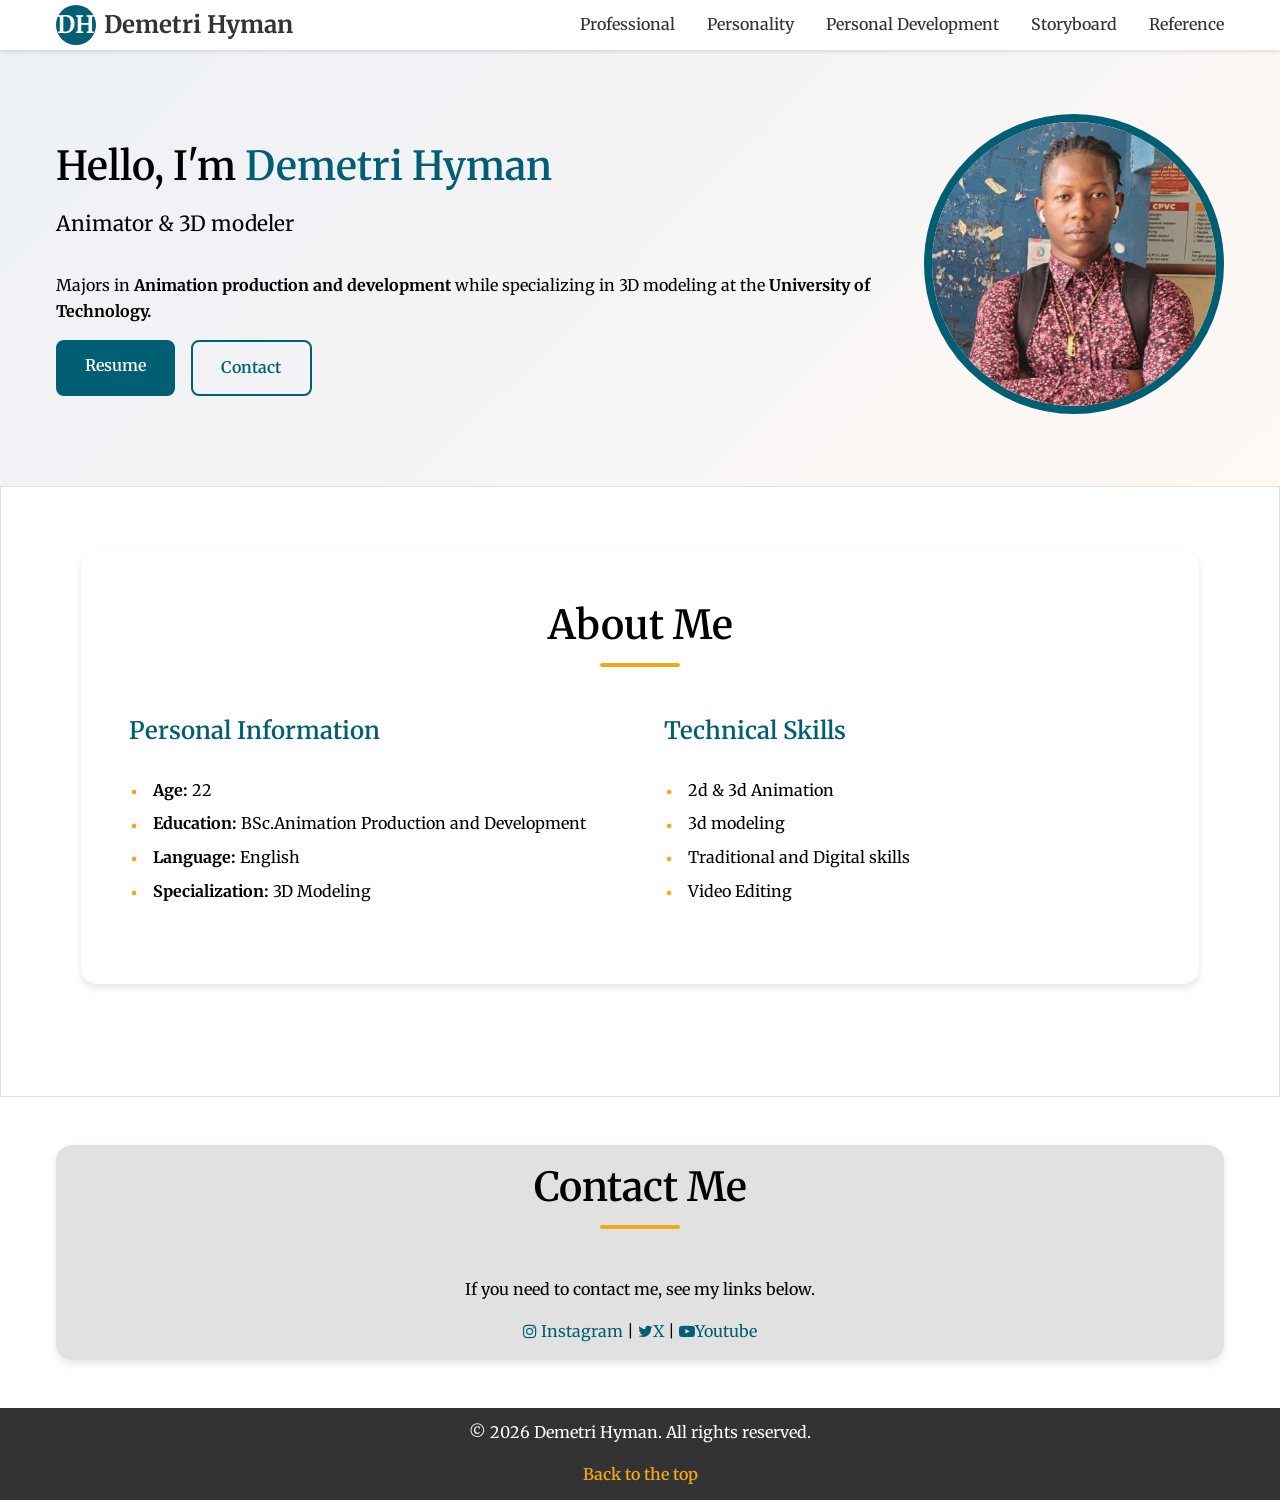
==== Codes/Index.html @ dadc2201 "web programming" ====
<!DOCTYPE html>
<html>

    <head>
        
        <meta name="viewport" content="width=device-width, initial-scale=1.0">
        <Title>Demetri Hyman Portfolio</Title>
        <link rel="stylesheet" href="https://cdnjs.cloudflare.com/ajax/libs/font-awesome/4.7.0/css/font-awesome.min.css">
        <link rel="stylesheet" href="Style.css">
        
    </head>
<body id="top">
    <!--Navigation Header-->
<header>

    <nav class="navbar">

         <div class="nav-container">

            <a href= "Index.html" class="logo">
                <div class="logo-circle">DH</div>
                <span>Demetri Hyman</span>
            </a>

            <ul class="nav-menu">
                <li><a href="Professional.html">Professional</a></li>
                <li><a href="Personality.html">Personality</a></li>
                <li><a href="Personal Development.html">Personal Development</a></li>
                <li><a href="Storyboard.html">Storyboard</a></li>
                <li><a href="Reference.html">Reference</a></li> 
            </ul>
        </div>

    </nav>
</header>

<!--Hello section-->
    <section class="Hello">
        <div class="Hello-container">
            <div class="Hello-Text">
            <h1> Hello, I'm <span class="highlight"> Demetri Hyman </span></h1>
              <p class="subtitle"> Animator & 3D modeler</p>
              <p c> Majors in <strong>Animation production and development</strong> while specializing in 3D modeling at the <strong>University of Technology.</strong><div class=""></div> </p>
                <div class = "Resume-Button">
                    <a href="Professional.html" class="btn btn-Resume">Resume</a>
                    <a href="#contact" class="btn btn-contact">Contact</a>
                </div>
            </div>
                <div >
                    <a href="demetrianimation@gmail.com">
                        <img src="../Assets/1760153139496.jpg" alt="Demetri Hyman Photo" class="image">
                    </a>
                </div>
        </div>

    </section>

<!--About section-->
    <section id="about" class="section">
        <div class="container">

            <div class="Card">
                <h2 class="section-title">About Me</h2>
            <div class="about-content">
                <div class="Personal-Info">
                    <h3>Personal Information</h3>
                    <ul class="Personal-Info-list">
                        <li><strong>Age:</strong> 22</li>
                        <li><strong>Education:</strong> BSc.Animation Production and Development </li>
                        <li><strong>Language:</strong> English</li>
                        <li><strong>Specialization:</strong> 3D Modeling</li>
                    </ul>
                </div>
                <div class="Skills">
                    <h3> Technical Skills</h3>
                    <ul class="skill-list">
                        <li> 2d & 3d Animation </li>
                        <li> 3d modeling </li>
                        <li> Traditional and Digital skills </li>
                        <li> Video Editing </li>
                    </ul>
                </div>
            </div>
            </div>
        </div>
    </section>

<!--Contact section-->
    <section id="contact" class="contact-section">

        <div class=" container">
            
            <div class="Card">
                <h2 class="section-title"> Contact Me</h2>
                <div class="contact-content">
                    <div class="contact-info">
                       <center> <p style="font-size: 20">
                            If you need to contact me, see my links below.
                        </p>
                        			<ul>
                                        <a class="highlight" href="https://www.Instagram.com/" target="_blank " ><i class="fa">&#xf16d;</i> Instagram </a> | 
                                        <a class="highlight" href="https://www.X.com/"target="_blank "><i class="fa">&#xf099;</i>X</a> | 
                                        <a class="highlight" href="https://www.Youtube.com/"target="_blank "><i class="fa">&#xf16a;</i>Youtube</a>
                                    </ul></center>

                    </div>

                </div>
            </div>

        </div>
    </section>

<footer class="footer">

	<p>
		&copy 2026 Demetri Hyman. All rights reserved.
	</p>

    <a class="top" href="#top"> Back to the top</a>
</footer>

</body>

</html>
---- Codes/Style.css ----
@import url('https://fonts.googleapis.com/css2?family=Merriweather:ital,opsz,wght@0,18..144,300..900;1,18..144,300..900&display=swap');
@import url('https://fonts.googleapis.com/css2?family=Gravitas+One&family=Merriweather:ital,opsz,wght@0,18..144,300..900;1,18..144,300..900&display=swap');


:root{
    /* Color palette */
    --primary-color: #025E73;
    --primary-dark: #011F26;
    --secondary-color: #A5A692;
    --accent-color: #F2A71B;
    --light-color: #f3f3f3;
    --dark-color: #333;
    --gray-color: #e1e1e1;
    --text-color: #000000;
    --text-light: #777;
    --white: #fff;


     /* Spacing */
    --spacing-xs: 0.5rem;
    --spacing-sm: 1rem;
    --spacing-md: 2rem;
    --spacing-lg: 3rem;
    --spacing-xl: 4rem;

    /* Font */
    --font-primary: 'Merriweather', sans-serif;
    --font-secondary: 'Gravitas', serif;

    /* Border */
    --border-radius:8px;
    --border-radius-lg: 16px;
    

    /* Box shadow */
    --shadow-sm: 0 2px 4px rgba(0, 0, 0, 0.1);
    --shadow-md: 0 4px 8px rgba(0, 0, 0, 0.1);
    --shadow-lg: 0 8px 16px rgba(0, 0, 0, 0.1);
    
    /* Transition */
    --transition: all 0.3s ease;

}
 /* Nav stuff */
* {
    margin: 0;
    padding: 0;
    box-sizing: border-box;
}

a{
    color: var(--primary-color);
    text-decoration: none;
    transition: var(--transition);
}
a.highlight:hover{
    color: #ff1100; font-size: 22px;
}

.navbar {
    background-color: var(--white);
    box-shadow: var(--shadow-sm);
    position: sticky;
    top: 0;
    z-index: 1000;
    height: 50px;
    padding: var(--shadow-sm) 0;
    
}

.nav-container {
    height: 100%;
    display: flex;
    justify-content: space-between;
    align-items: center;
    max-width: 1200px;
    margin: 0 auto;
    padding: 0 var(--spacing-sm);
    height: 50px;
    
}

.nav-menu {
    display: flex;
    gap: var(--spacing-md);
}

.nav-menu a {
    color: var(--dark-color);
    font-weight: 500;
    padding:0.5rem 0;
    position: relative;
    text-decoration: none
}

.nav-menu a::after{
    content: '';
    position: absolute;
    bottom:0;
    left: 0;
    width: 0;
    height: 2px;
    background-color: var(--primary-color);
    transition: var(--transition);
}

nav ul{
    list-style-type: none;
}

.nav-menu a:hover {
    color: var(--primary-color);
}
.nav-menu a:hover::after{
    width: 100%;
}

.logo {
    display: flex;
    align-items: center;
    gap:var(--spacing-xs);
    font-weight: 700;
    font-size: 1.5rem;
    color: var(--dark-color);
}

.logo:hover{
    color:var(--primary-color)
}   

.logo-circle{
    width: 40px;
    height: 40px;
    background-color: var(--primary-color);
    color: var(--white);
    border-radius: 50%;
    display: flex;
    align-items: center;
    justify-content: center;
    font-weight: 700;
}

.menu-toggle {
    display: none;
    background: none;
    border: none;
    font-size: 1.5rem;
    color: var(--dark-color)
}

 /* body stuff */
body{
    font-family: var(--font-primary);
    font-size: 16px;
    line-height: 1.6;
    color: var(--text-color);
    background-color: var(--white);
}

 h1, h2, h3, h4{
    font-family: var(--font-primary);
    font-weight: 600;
    line-height: 1.3;
    margin-bottom: var(--spacing-sm);
   
 }
 h1{
    font-size: 2.5rem;
 }

 h2{
    font-size: 2.5rem;
 }

 h3{
    font-size: 1.5rem;
 }

 p {
    margin-bottom: var(--spacing-sm);
 }

 .container {
    width: 100%;
    max-width: 1200px;
    margin: 0 auto;
    padding: 0 var(--spacing-sm);

 }

 .section {
    padding: var(--spacing-xl);
    margin-bottom: var(--spacing-lg);
    border: 1px solid var(--gray-color);
 }

 .section-title {
    text-align: center;
    margin-bottom: var(--spacing-lg);
    position: relative;
    padding-bottom:  var(--spacing-sm);
 }

 .section-title::after {
    content: "";
    position: absolute;
    bottom: 0;
    left:50%;
    transform: translateX(-50%);
    width: 80px;
    height: 4px;
    background-color: var(--accent-color);
    border-radius: 2px;
 }

 /* Button */

 .btn {
    display: inline-block;
    padding: 0.8rem 1.8rem;
    border-radius: var(--border-radius);
    font-weight: 600;
    cursor: pointer;
    border: none;
    transition: var(--transition);
    text-align: center;
 }
 .btn-Resume {
    background-color: var(--primary-color);
    color:var(--white);
 }
 .btn-Resume:hover {
    background-color: var(--primary-dark);
    color: var(--white);
    transform: translateY(-2px);
    box-shadow: var(--shadow-md);
 }

  .btn-contact {
    background-color: transparent;
    color:var(--primary-color);
    border: 2px solid var(--primary-color);
 }
 .btn-contact:hover {
    background-color: var(--primary-color);
    color: var(--white);
    transform: translateY(-2px);
    box-shadow: var(--shadow-md);
 }
 /* Hello section */
 .Hello {
    padding: var(--spacing-xl) 0;
    background: linear-gradient(135deg, rgba(74, 111, 165, 0.1) 0%, rgba(247, 136, 47, 0.05) 100%);
}

 .Hello-container {
    display: flex;
    align-items: center;
    justify-content: space-around;
    max-width: 1200px;
    margin: 0 auto;
    padding: 0 var(--spacing-sm);
    gap: var(--spacing-lg);
 }

 .Hello-Text {
    flex: 1;
 }

 .highlight {
    color: var(--primary-color);
 }
 
 .subtitle {
    font-size: 1.3rem;
    color: var(--text-color);
    margin-bottom: var(--spacing-md);
 }

 .description {
    font-size: 1.1rem;
    color: var(--text-light);
    margin-bottom: var(--spacing-lg);
 }

 .Resume-Button {
    display: flex;
    gap: var(--spacing-sm)
 }

 .image {
    width: 300px;
    height: 300px;
    border-radius: 50%;
    object-fit: cover;
    border: 8px solid var(--primary-color);
    transition: var(--transition);
 }
/* About Section */
.about-content {
    display: grid;
    grid-template-columns: 1fr 1fr;
    gap: var(--spacing-lg);
    margin-top: var(--spacing-lg);
}

.Personal-Info h3, .Skills h3 {
    margin-bottom: var(--spacing-md);
    color: var(--primary-color);   
}

.Personal-Info-list li {
    margin-bottom: var(--spacing-xs);
    padding-left: 1.5rem;
    position: relative;
    list-style-type: none;
}

.Personal-Info-list li::before {
    content:"•" ;
    color: var(--accent-color);
    font-size: 1.5rem;
    position: absolute;
    left: 0;
    top: -0.3rem;  
}

.skill-list {
    margin-bottom: var(--spacing-md);
}

.skill-list li {
    margin-bottom: var(--spacing-xs);
    padding-left: 1.5rem;
    position: relative;
    list-style-type: none;
}

.skill-list li::before {
    content:"•" ;
    color: var(--accent-color);
    font-size: 1.5rem;
    position: absolute;
    left: 0;
    top: -0.3rem;  
}

/* Contact Section */
.contact-section .Card{
    background-color: var(--gray-color) ;
    padding: 1rem 0;  
}
.contact-info p:last-child {
    margin-bottom: 0;
}


/* footer */

.footer {
    background-color: var(--dark-color);
    color: var(--white);
    text-align: center;
    padding: 12px;
}

.top {
    color: var(--accent-color);
    font-weight: 600;
}

.top:hover {
    color: var(--white);
}

/* Professional Section */

.Vision-and-Mission-Content {
    display: grid;
    grid-template-columns: 1fr 1fr;
    gap: var(--spacing-lg);
    margin-top: var(--spacing-lg);
    font-size: 19px;   
    font-family: var(--font-secondary);
}

.Vision h3, .Mission h3{
    color: var(--primary-color);
}

.Vision-and-Mission-Container{
    width: 80%;
    margin: 0 auto;
    
}
.Vision-and-Mission .Card{
    background-color: var(--gray-color) ;
    padding: 1rem 0;
}



/* Personailty Section */

.Favourite {
    font-family: var(--font-primary);
    font-size: large;
}

dt{
    font-family: var(--font-primary);
}
dd{
    margin-left: 2rem;
    font-family: var(--font-secondary)
}

/* Quote Section */

.quote-stuff {
   width: 50%;
    margin: 0 auto;
}

/* Personal development Section */

.Summary{
    font-family: var(--font-secondary);
    
}

.Card{
    background-color: var(--white);
    padding: var(--spacing-lg);
    margin-bottom: var(--spacing-lg);
    border-radius: var(--border-radius-lg);
    box-shadow: var(--shadow-md);
}



/* Desktop*/
@media screen and (min-width: 950px){
.container{
    max-width: 1200px;
    margin: 0 auto;
}
}

/* Mobile */
@media screen and (min-width: 601px) and (max-width: 949px) {
    .about-content{
        gap:var(--spacing-md)
    }
}
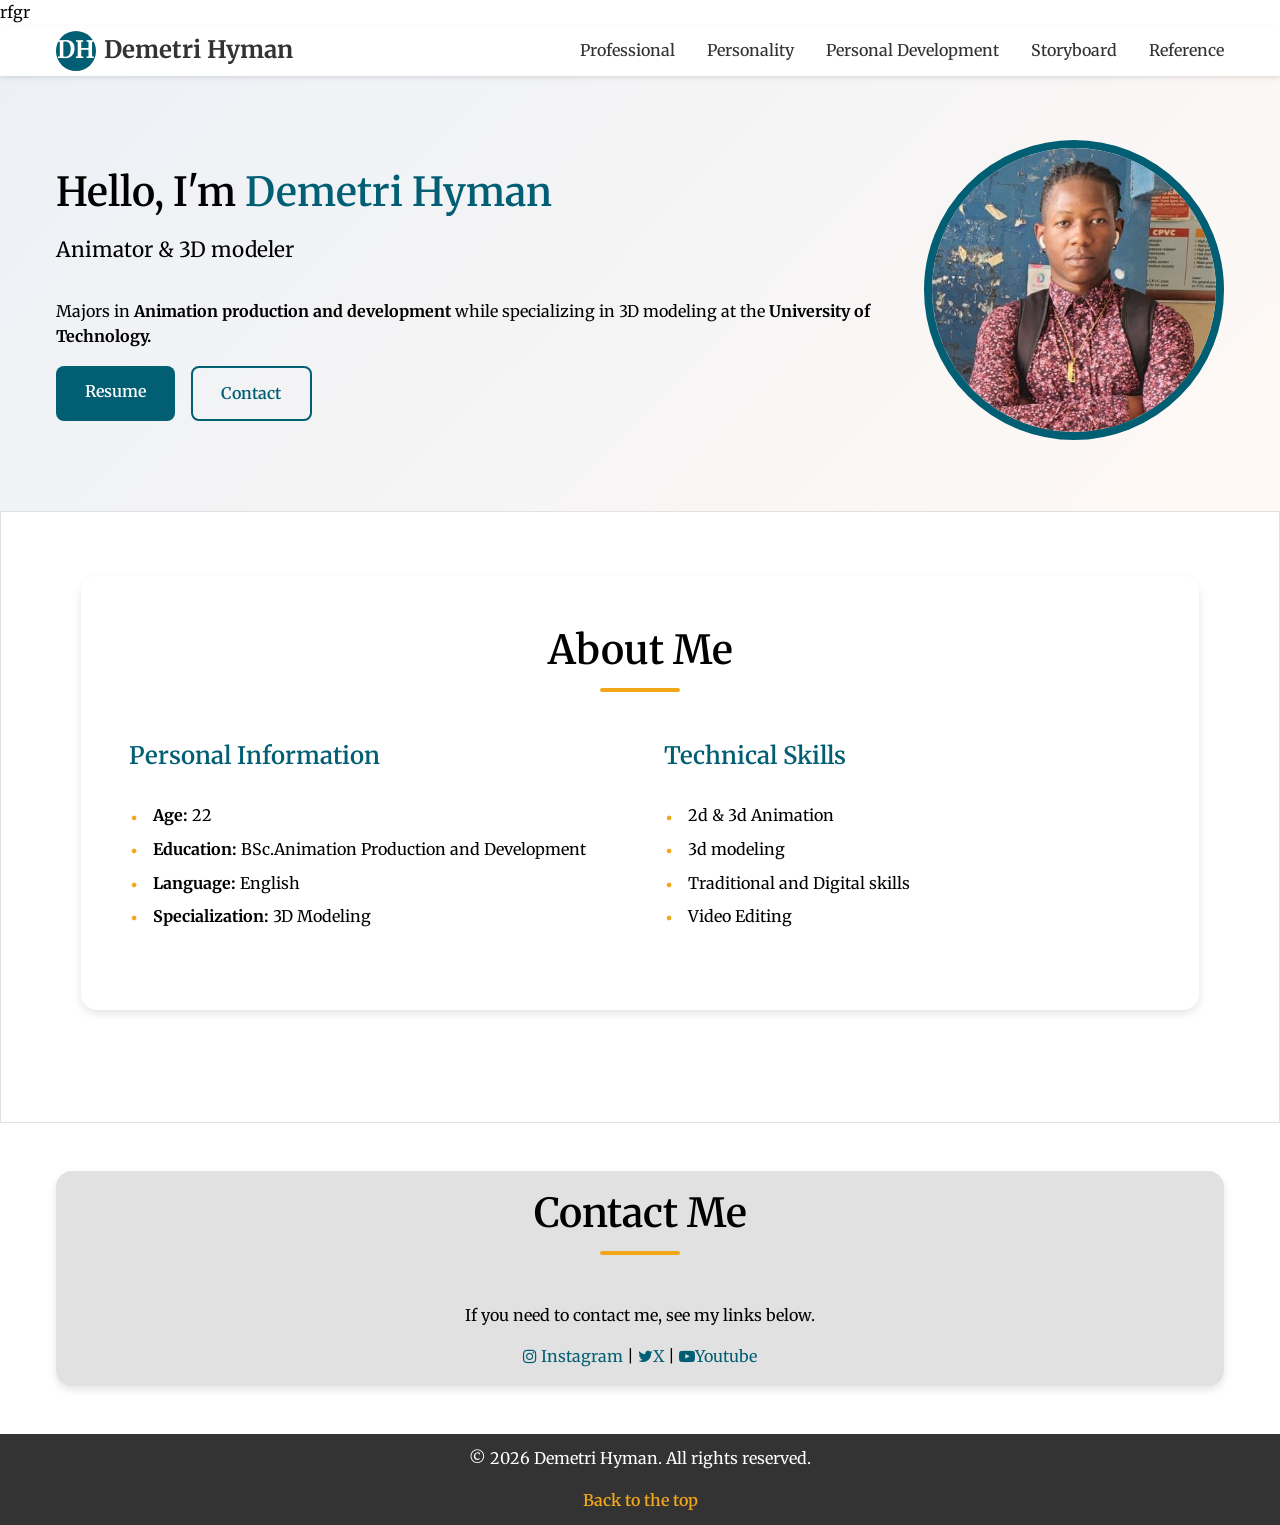
==== commit 309e697a: "w" ====
--- a/Codes/Index.html
+++ b/Codes/Index.html
@@ -1,6 +1,6 @@
 <!DOCTYPE html>
 <html>
-
+rfgr
     <head>
         
         <meta name="viewport" content="width=device-width, initial-scale=1.0">
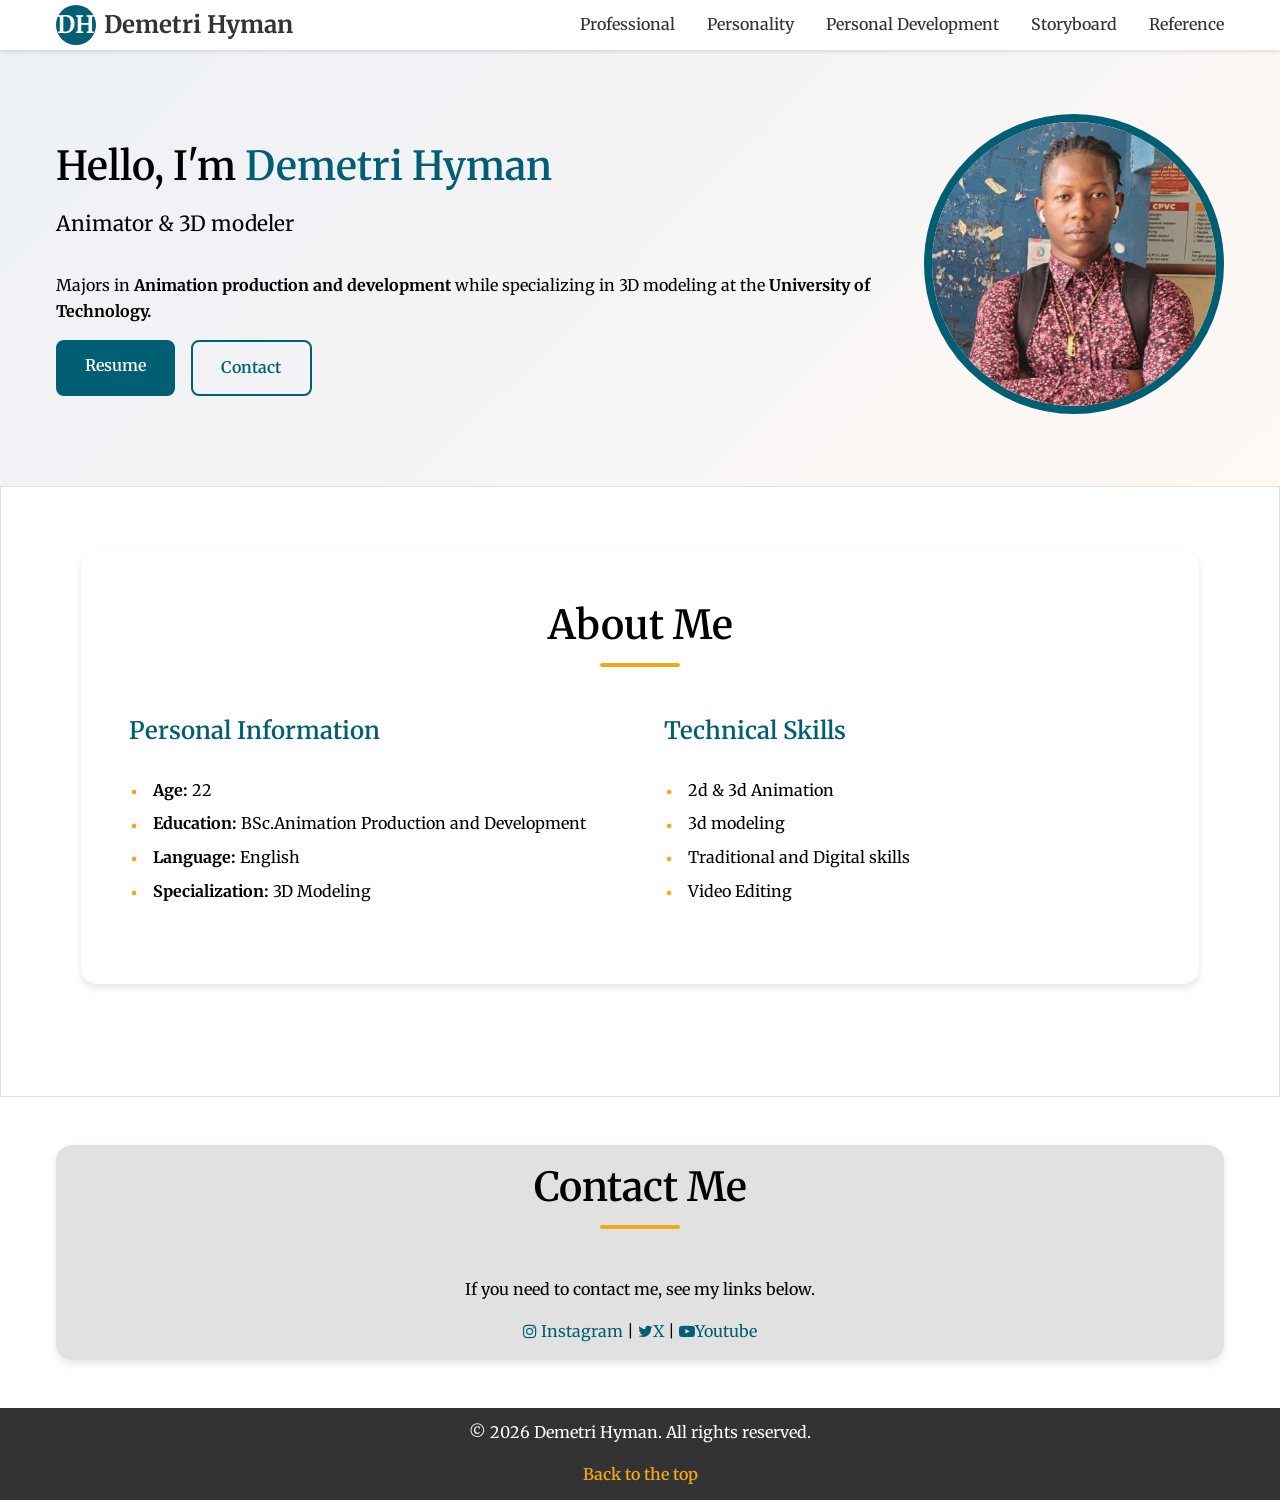
==== commit 4d56ebd4: "w" ====
--- a/Codes/Index.html
+++ b/Codes/Index.html
@@ -1,6 +1,6 @@
 <!DOCTYPE html>
 <html>
-rfgr
+
     <head>
         
         <meta name="viewport" content="width=device-width, initial-scale=1.0">
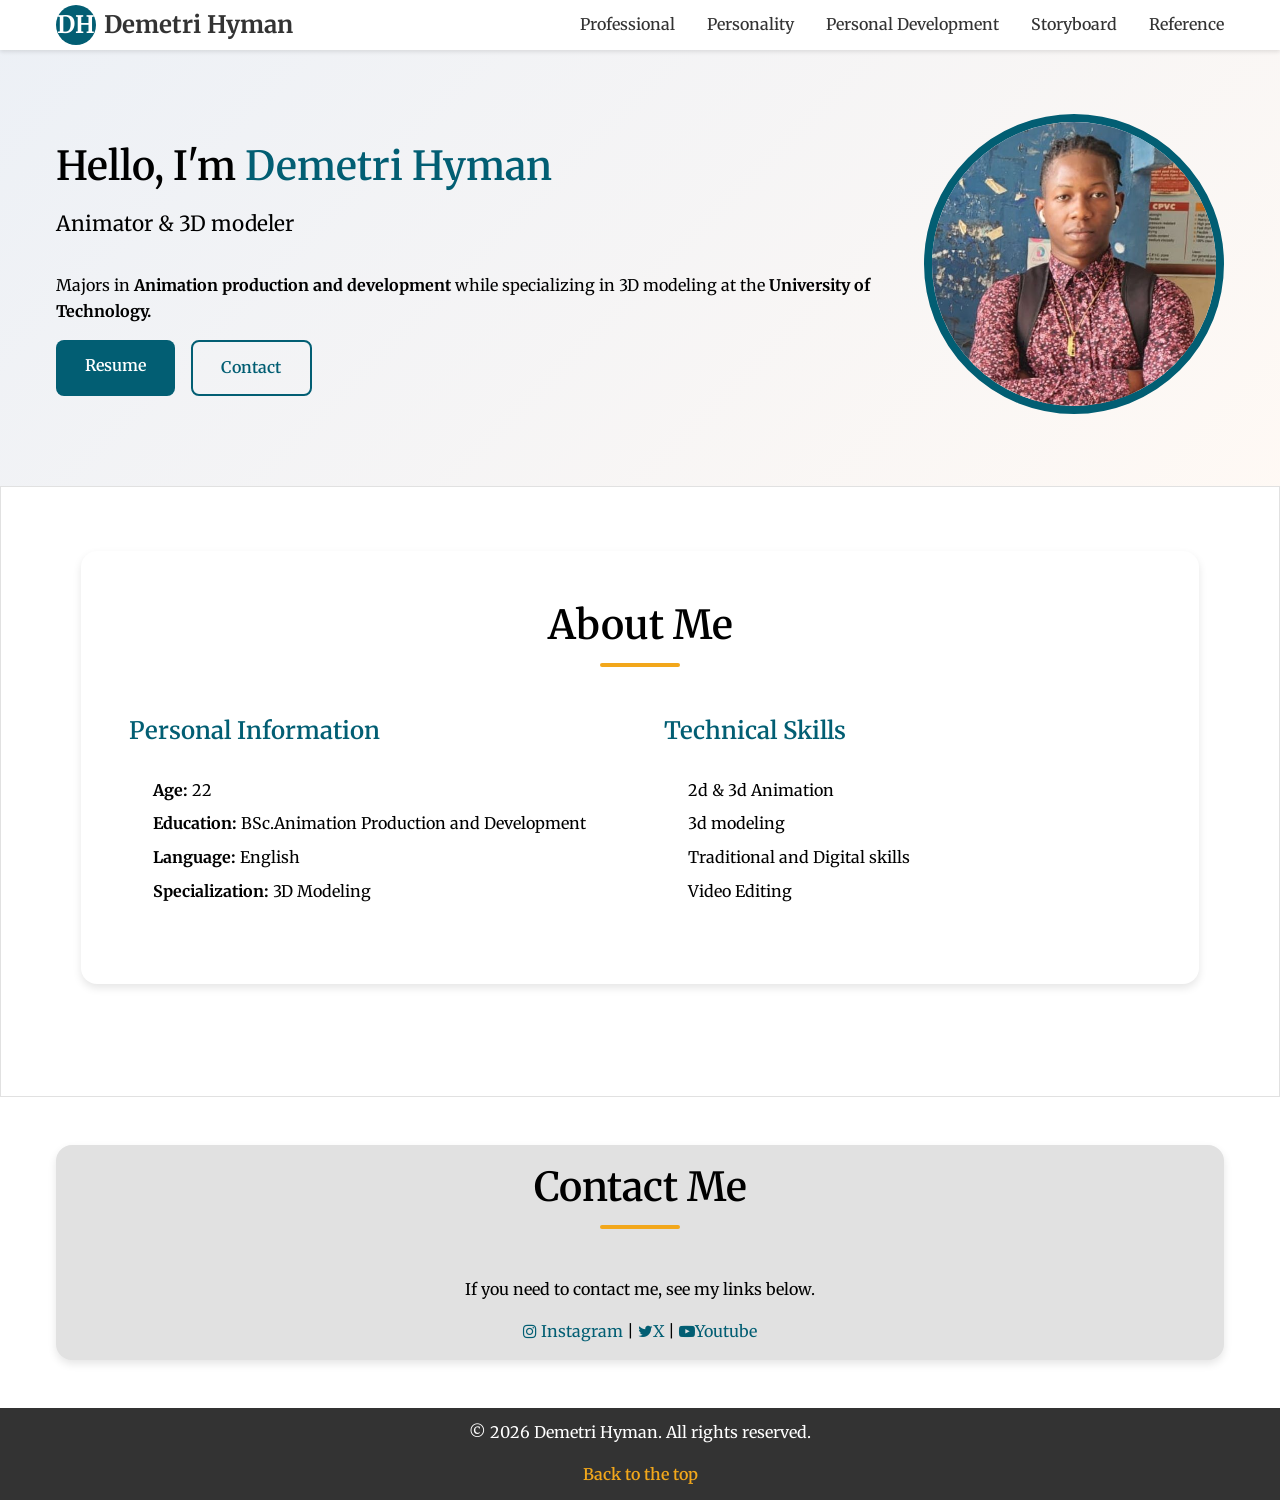
==== commit 6abe0224: "website link" ====
--- a/Codes/Index.html
+++ b/Codes/Index.html
@@ -48,7 +48,7 @@
             </div>
                 <div >
                     <a href="demetrianimation@gmail.com">
-                        <img src="../Assets/1760153139496.jpg" alt="Demetri Hyman Photo" class="image">
+                        <img src="../Assets/1760153139496.jpg" alt="Demetri Hyman Photo" class="image" style="max-width:100%;height:auto;">
                     </a>
                 </div>
         </div>
--- a/Codes/Style.css
+++ b/Codes/Style.css
@@ -58,6 +58,7 @@
 }
 
 .navbar {
+    
     background-color: var(--white);
     box-shadow: var(--shadow-sm);
     position: sticky;
@@ -316,14 +317,7 @@
     list-style-type: none;
 }
 
-.Personal-Info-list li::before {
-    content:"•" ;
-    color: var(--accent-color);
-    font-size: 1.5rem;
-    position: absolute;
-    left: 0;
-    top: -0.3rem;  
-}
+
 
 .skill-list {
     margin-bottom: var(--spacing-md);
@@ -336,14 +330,7 @@
     list-style-type: none;
 }
 
-.skill-list li::before {
-    content:"•" ;
-    color: var(--accent-color);
-    font-size: 1.5rem;
-    position: absolute;
-    left: 0;
-    top: -0.3rem;  
-}
+
 
 /* Contact Section */
 .contact-section .Card{
@@ -437,6 +424,17 @@
     box-shadow: var(--shadow-md);
 }
 
+ /* Storyboard */
+
+ .font1{
+    font-family: var(--font-primary);
+    font-size: 25px;
+ }
+.font2{
+    font-family: var(--font-secondary);
+    font-size: 25px;
+ }
+
 
 
 /* Desktop*/
